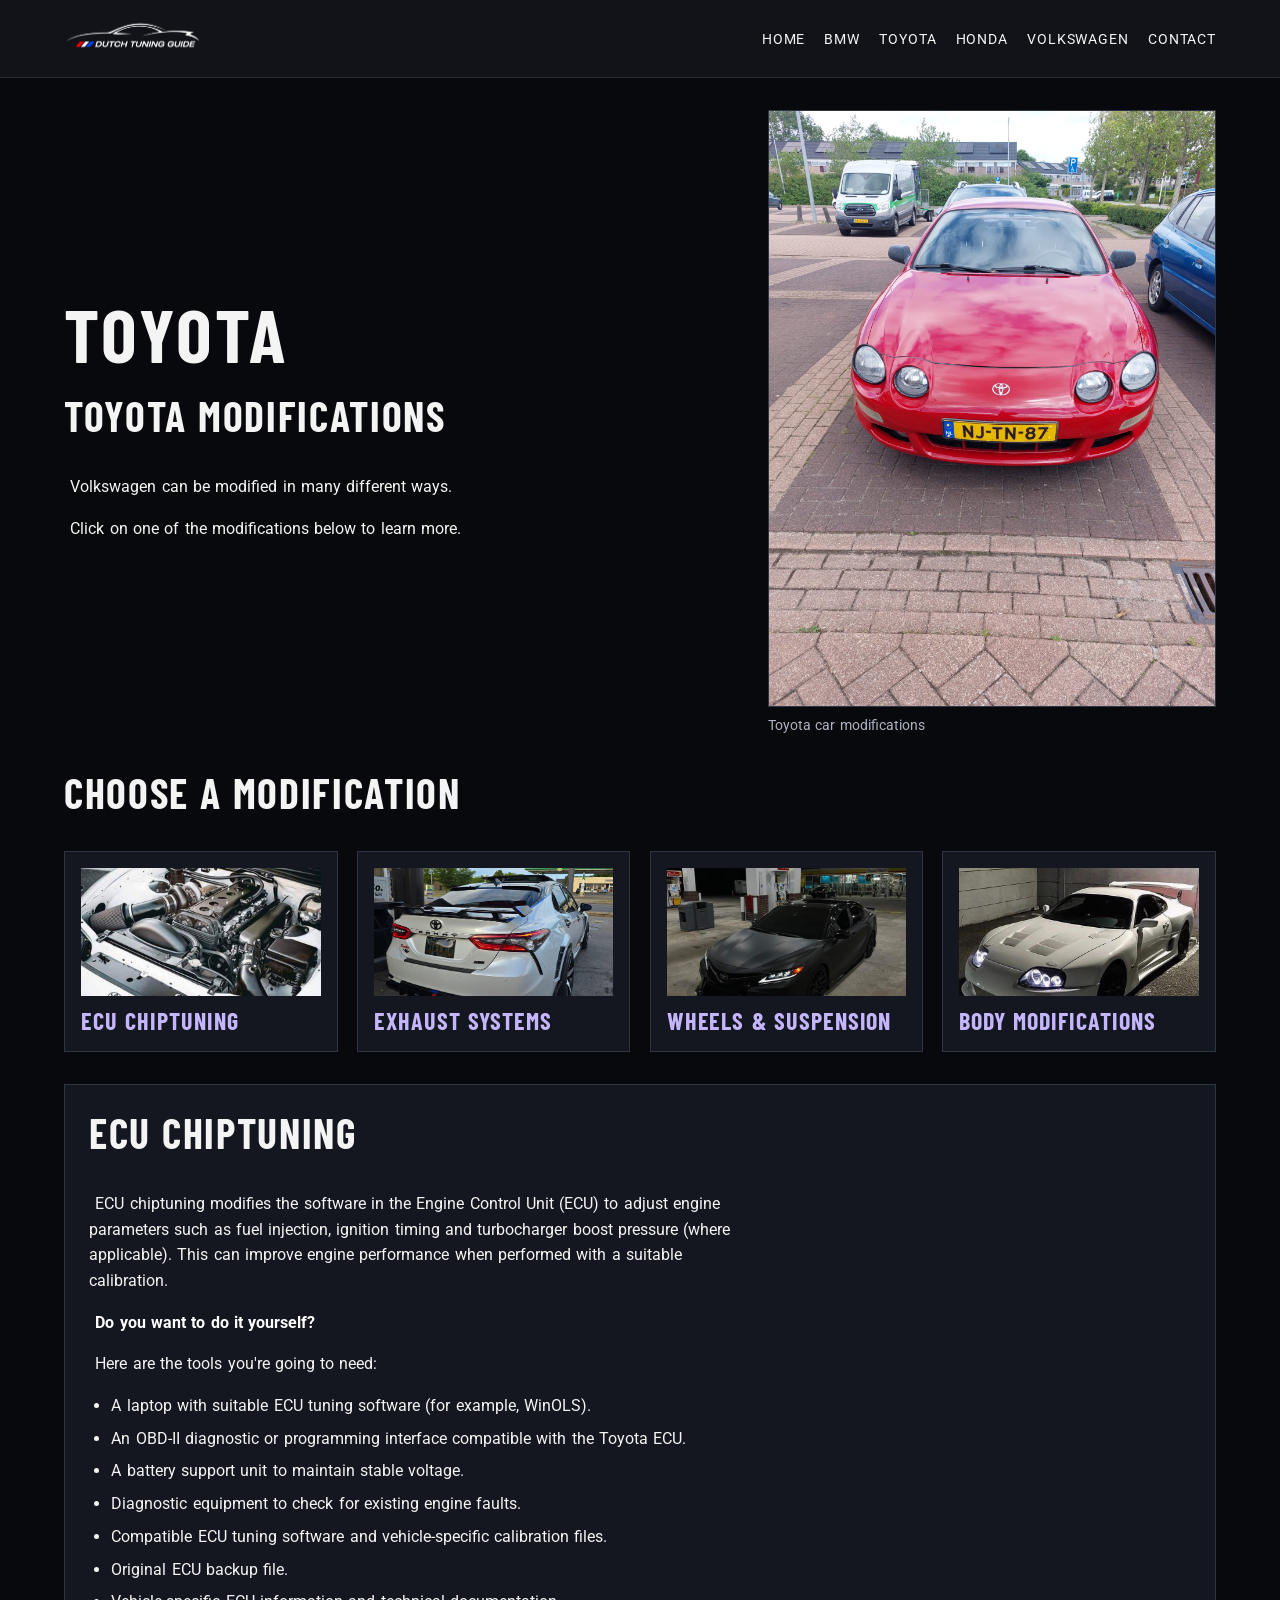
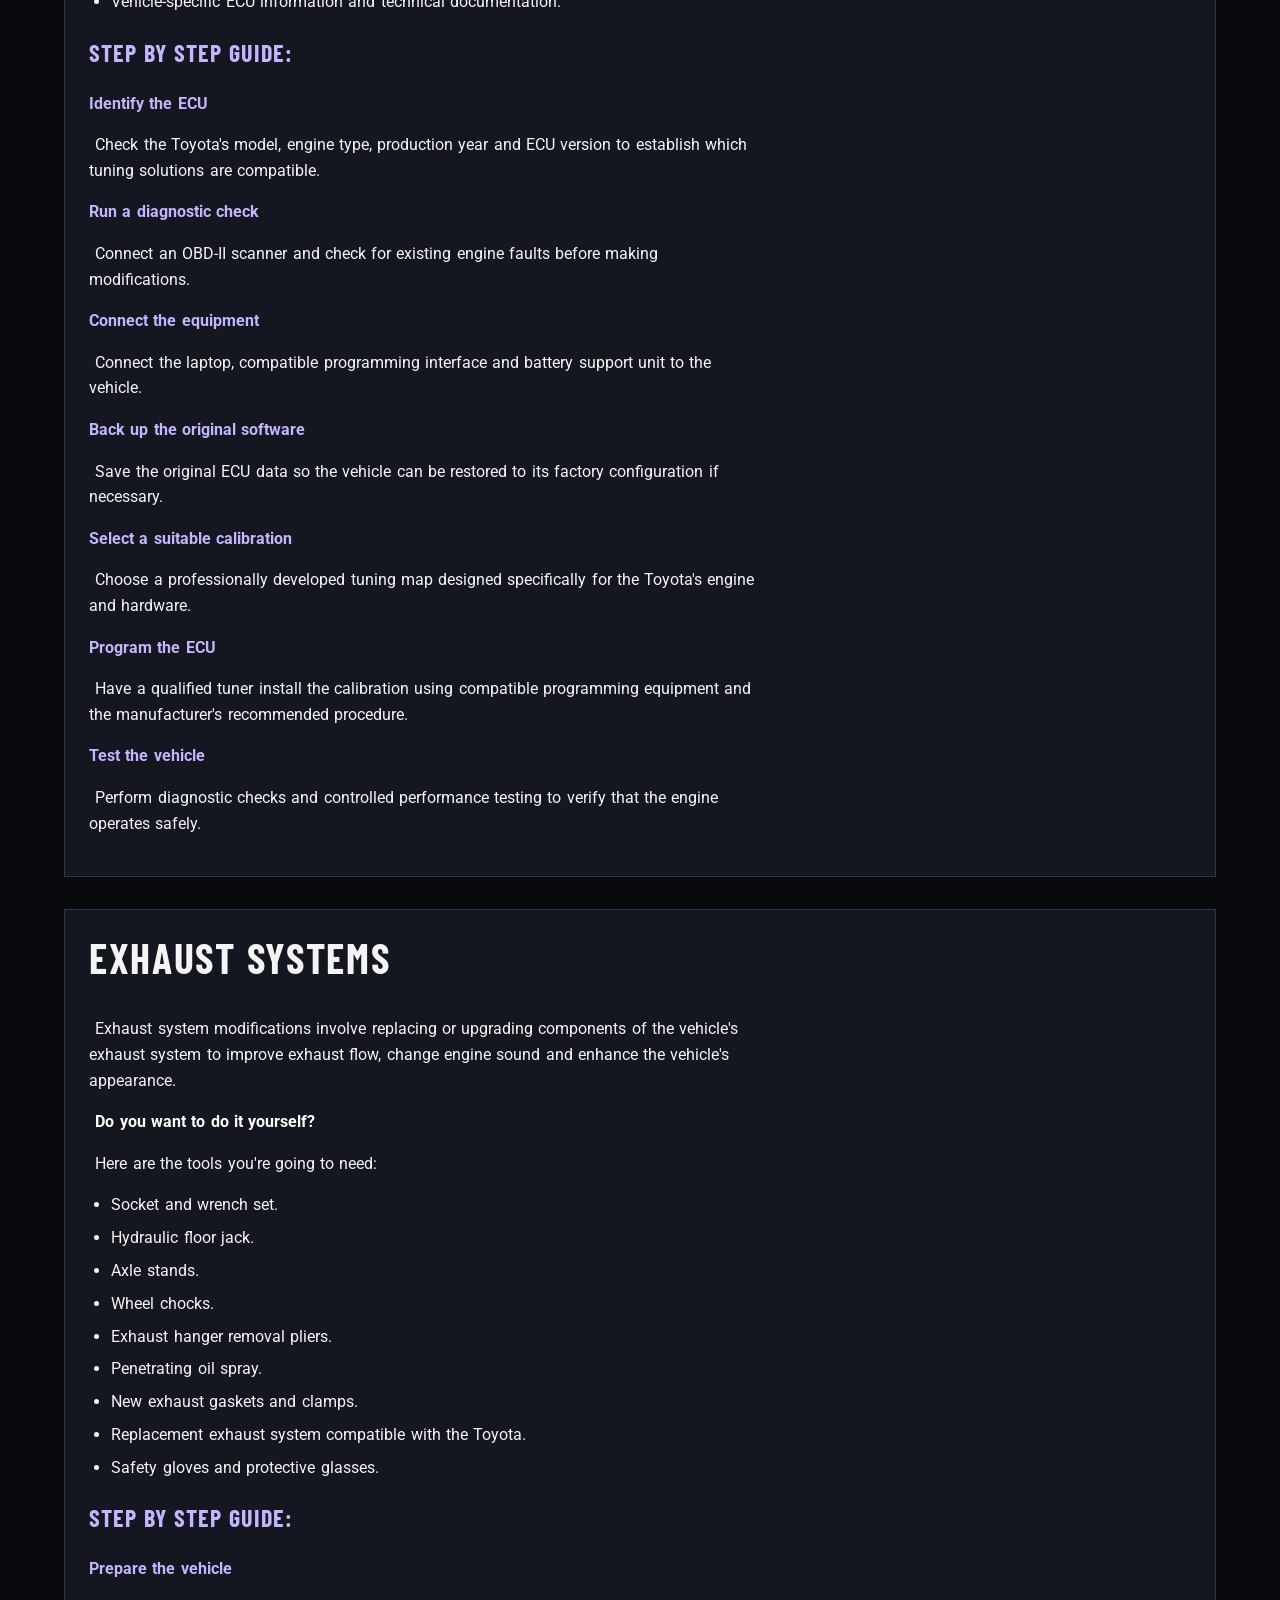
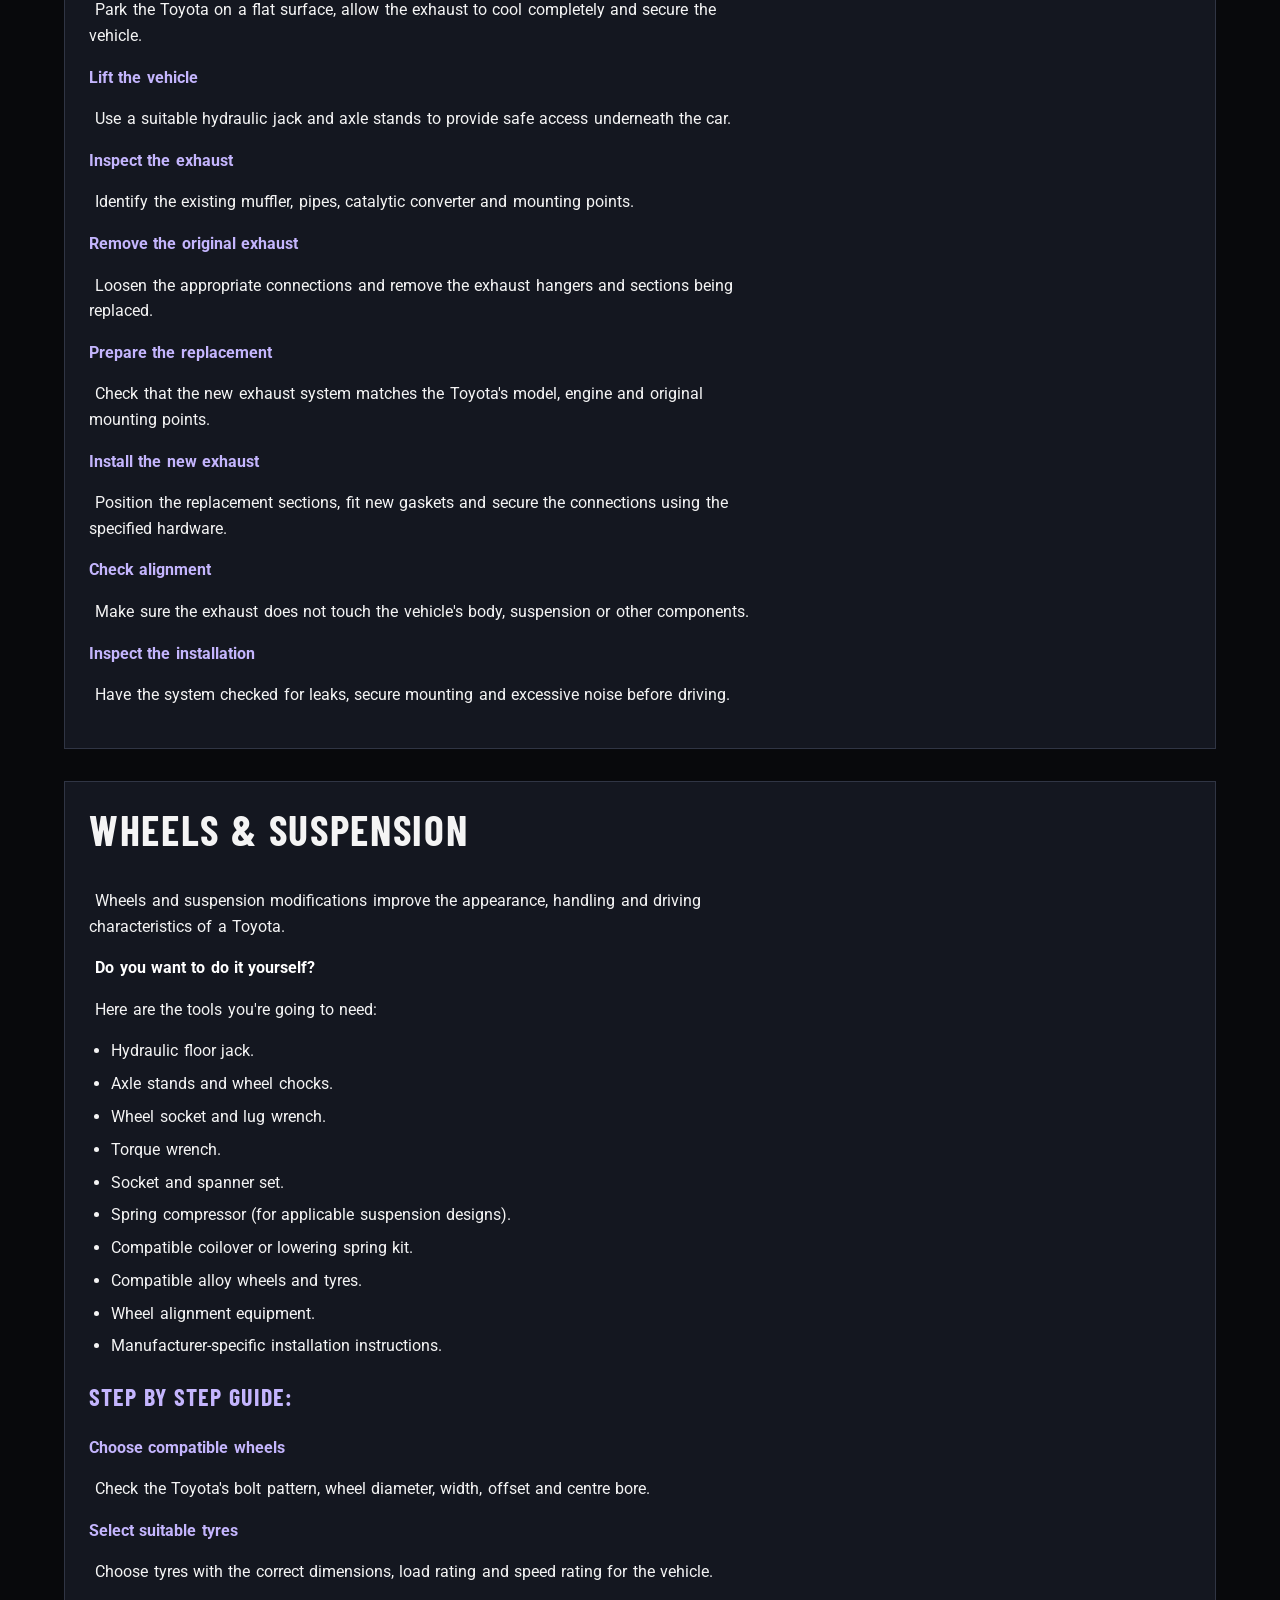
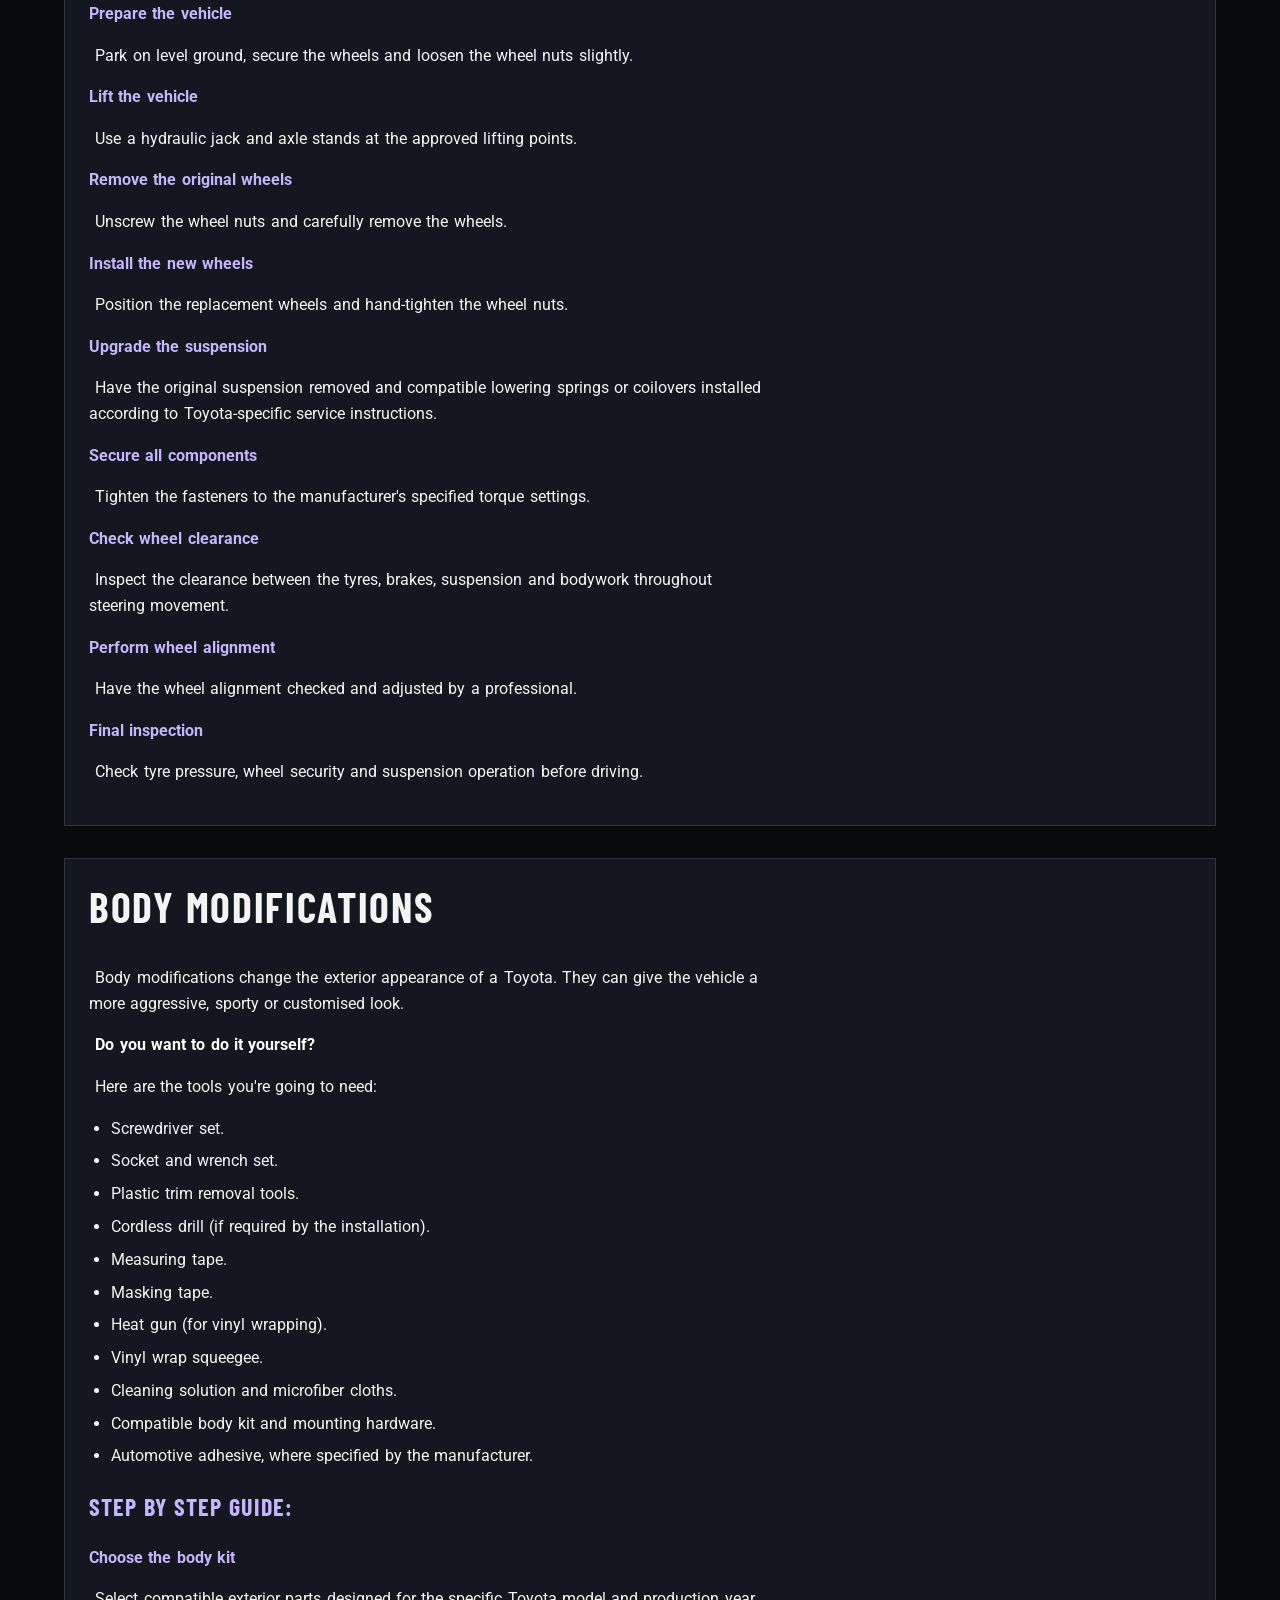
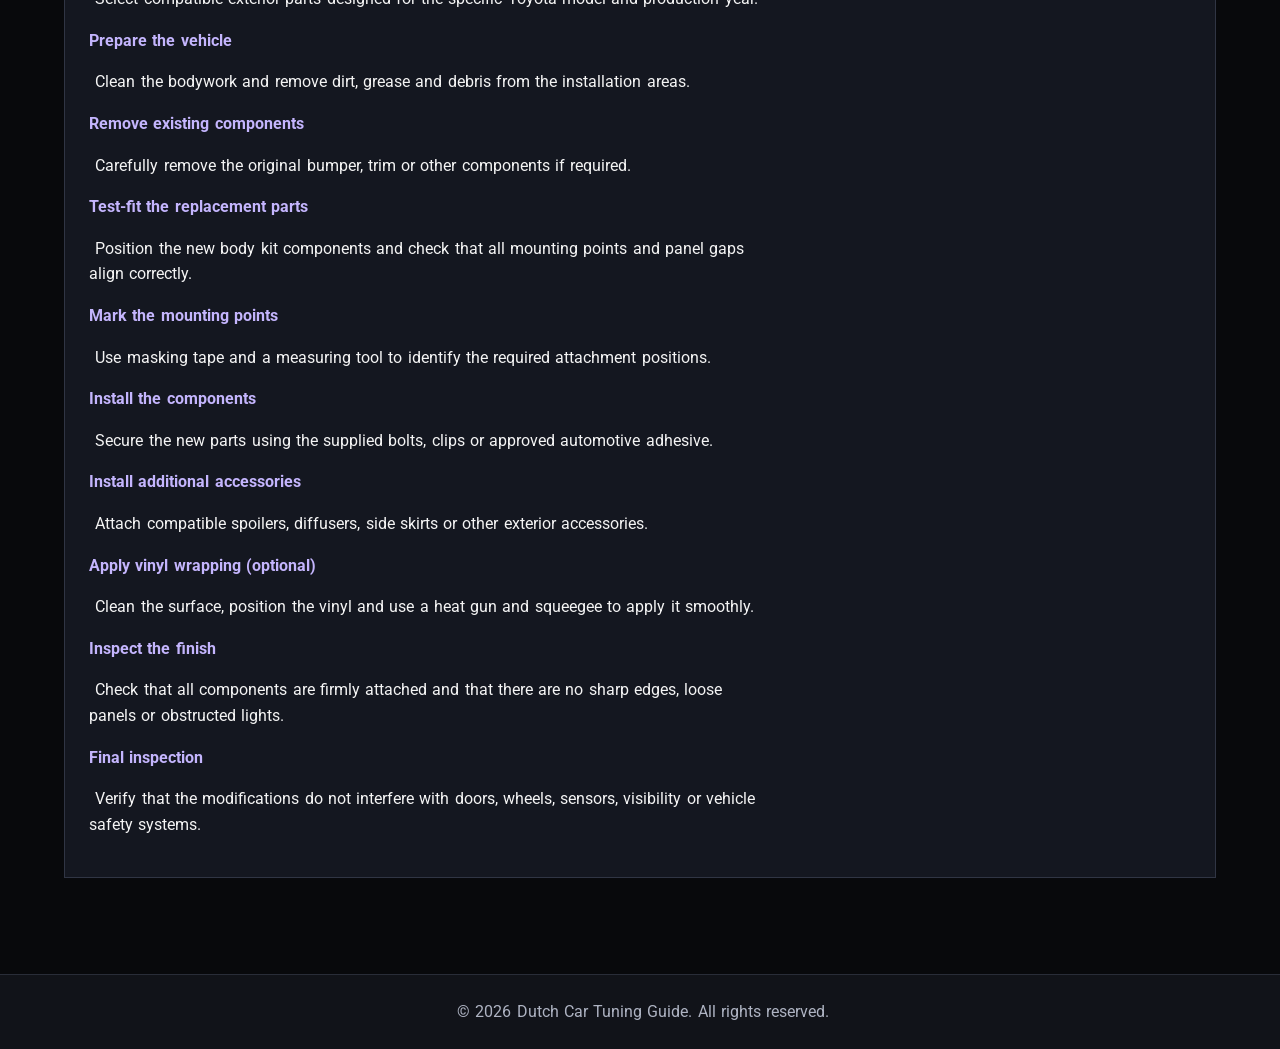
==== toyota.html @ 0b9dc0a2 "Initial commit" ====
<!DOCTYPE html>
<html lang="en">
<head>
    <meta charset="utf-8">
    <meta name="author" content="Victória Sousa">
    <meta name="description" content="Learn about car modifications, equipment and practical guides for modifying vehicles in the Netherlands.">
    <meta name="keywords" content="car tuning, Netherlands, BMW, modifications, exhaust">
    <meta name="viewport" content="width=device-width, initial-scale=1.0">
    <title>Toyota Modifications | Dutch Car Tuning Guide</title>
    <link rel="icon" href="img/logo.jpg.png" type="image/svg+xml">
    <link rel="stylesheet" type="text/css" href="css/style.css">
</head>
<body>

<header>
    <section class="site-header">
        <a href="index.html" aria-label="Dutch Car Tuning Guide home">
            <img class="logo" src="img/logo.jpg.png" alt="Dutch Car Tuning Guide logo" title="Dutch Car Tuning Guide logo">
        </a>
        <nav aria-label="Main navigation">
            <ul>
                <li><a href="index.html">Home</a></li>
                <li><a href="bmw.html">BMW</a></li>
                <li><a href="toyota.html">Toyota</a></li>
                <li><a href="honda.html">Honda</a></li>
                <li><a href="volkswagen.html">Volkswagen</a></li>
                <li><a href="contact.html">Contact</a></li>
            </ul>
        </nav>
    </section>
</header>

<main>

<section class="brand-intro">
    <article>
        <h1>Toyota</h1>
        <h2>Toyota Modifications</h2>
        <p>Volkswagen can be modified in many different ways.</p>
        <p>Click on one of the modifications below to learn more.</p>
    </article>
    <figure>
        <img src="img/toyota-first.jpg.jpeg" alt="Toyota modified car" title="Toyota modified car">
        <figcaption>Toyota car modifications</figcaption>
    </figure>
</section>
<section>
    <h2>Choose a modification</h2>
    <section class="mod-grid">
        <a class="mod-card" href="#ecu"><img src="img/toyota-hood.jpg.jpg" alt="ECU chiptuning equipment" title="ECU chiptuning"><h3>ECU Chiptuning</h3></a>
        <a class="mod-card" href="#exhaust"><img src="img/toyota-exhaust.jpg.jpg" alt="Car exhaust system" title="Exhaust system"><h3>Exhaust Systems</h3></a>
        <a class="mod-card" href="#wheels"><img src="img/toyoya-wheels.jpg.jpg" alt="Car wheels and suspension" title="Wheels and suspension"><h3>Wheels &amp; Suspension</h3></a>
        <a class="mod-card" href="#body"><img src="img/todyta-body.jpg.jpg" alt="Car body modification" title="Body modifications"><h3>Body Modifications</h3></a>
    </section>
</section>
<article class="content-panel" id="ecu">
<h2>ECU Chiptuning</h2>
<p>ECU chiptuning modifies the software in the Engine Control Unit (ECU) to adjust engine parameters such as fuel injection, ignition timing and turbocharger boost pressure (where applicable). This can improve engine performance when performed with a suitable calibration.</p>
<p><strong>Do you want to do it yourself?</strong></p>
<p>Here are the tools you're going to need:</p>
<ul><li>A laptop with suitable ECU tuning software (for example, WinOLS).</li><li>An OBD-II diagnostic or programming interface compatible with the Toyota ECU.</li><li>A battery support unit to maintain stable voltage.</li><li>Diagnostic equipment to check for existing engine faults.</li><li>Compatible ECU tuning software and vehicle-specific calibration files.</li><li>Original ECU backup file.</li><li>Vehicle-specific ECU information and technical documentation.</li></ul>
<h3>Step by step guide:</h3>
<ol class="steps"><li><strong>Identify the ECU</strong><p>Check the Toyota's model, engine type, production year and ECU version to establish which tuning solutions are compatible.</p></li><li><strong>Run a diagnostic check</strong><p>Connect an OBD-II scanner and check for existing engine faults before making modifications.</p></li><li><strong>Connect the equipment</strong><p>Connect the laptop, compatible programming interface and battery support unit to the vehicle.</p></li><li><strong>Back up the original software</strong><p>Save the original ECU data so the vehicle can be restored to its factory configuration if necessary.</p></li><li><strong>Select a suitable calibration</strong><p>Choose a professionally developed tuning map designed specifically for the Toyota's engine and hardware.</p></li><li><strong>Program the ECU</strong><p>Have a qualified tuner install the calibration using compatible programming equipment and the manufacturer's recommended procedure.</p></li><li><strong>Test the vehicle</strong><p>Perform diagnostic checks and controlled performance testing to verify that the engine operates safely.</p></li></ol>
</article><article class="content-panel" id="exhaust">
<h2>Exhaust Systems</h2>
<p>Exhaust system modifications involve replacing or upgrading components of the vehicle's exhaust system to improve exhaust flow, change engine sound and enhance the vehicle's appearance.</p>
<p><strong>Do you want to do it yourself?</strong></p>
<p>Here are the tools you're going to need:</p>
<ul><li>Socket and wrench set.</li><li>Hydraulic floor jack.</li><li>Axle stands.</li><li>Wheel chocks.</li><li>Exhaust hanger removal pliers.</li><li>Penetrating oil spray.</li><li>New exhaust gaskets and clamps.</li><li>Replacement exhaust system compatible with the Toyota.</li><li>Safety gloves and protective glasses.</li></ul>
<h3>Step by step guide:</h3>
<ol class="steps"><li><strong>Prepare the vehicle</strong><p>Park the Toyota on a flat surface, allow the exhaust to cool completely and secure the vehicle.</p></li><li><strong>Lift the vehicle</strong><p>Use a suitable hydraulic jack and axle stands to provide safe access underneath the car.</p></li><li><strong>Inspect the exhaust</strong><p>Identify the existing muffler, pipes, catalytic converter and mounting points.</p></li><li><strong>Remove the original exhaust</strong><p>Loosen the appropriate connections and remove the exhaust hangers and sections being replaced.</p></li><li><strong>Prepare the replacement</strong><p>Check that the new exhaust system matches the Toyota's model, engine and original mounting points.</p></li><li><strong>Install the new exhaust</strong><p>Position the replacement sections, fit new gaskets and secure the connections using the specified hardware.</p></li><li><strong>Check alignment</strong><p>Make sure the exhaust does not touch the vehicle's body, suspension or other components.</p></li><li><strong>Inspect the installation</strong><p>Have the system checked for leaks, secure mounting and excessive noise before driving.</p></li></ol>
</article><article class="content-panel" id="wheels">
<h2>Wheels &amp; Suspension</h2>
<p>Wheels and suspension modifications improve the appearance, handling and driving characteristics of a Toyota.</p>
<p><strong>Do you want to do it yourself?</strong></p>
<p>Here are the tools you're going to need:</p>
<ul><li>Hydraulic floor jack.</li><li>Axle stands and wheel chocks.</li><li>Wheel socket and lug wrench.</li><li>Torque wrench.</li><li>Socket and spanner set.</li><li>Spring compressor (for applicable suspension designs).</li><li>Compatible coilover or lowering spring kit.</li><li>Compatible alloy wheels and tyres.</li><li>Wheel alignment equipment.</li><li>Manufacturer-specific installation instructions.</li></ul>
<h3>Step by step guide:</h3>
<ol class="steps"><li><strong>Choose compatible wheels</strong><p>Check the Toyota's bolt pattern, wheel diameter, width, offset and centre bore.</p></li><li><strong>Select suitable tyres</strong><p>Choose tyres with the correct dimensions, load rating and speed rating for the vehicle.</p></li><li><strong>Prepare the vehicle</strong><p>Park on level ground, secure the wheels and loosen the wheel nuts slightly.</p></li><li><strong>Lift the vehicle</strong><p>Use a hydraulic jack and axle stands at the approved lifting points.</p></li><li><strong>Remove the original wheels</strong><p>Unscrew the wheel nuts and carefully remove the wheels.</p></li><li><strong>Install the new wheels</strong><p>Position the replacement wheels and hand-tighten the wheel nuts.</p></li><li><strong>Upgrade the suspension</strong><p>Have the original suspension removed and compatible lowering springs or coilovers installed according to Toyota-specific service instructions.</p></li><li><strong>Secure all components</strong><p>Tighten the fasteners to the manufacturer's specified torque settings.</p></li><li><strong>Check wheel clearance</strong><p>Inspect the clearance between the tyres, brakes, suspension and bodywork throughout steering movement.</p></li><li><strong>Perform wheel alignment</strong><p>Have the wheel alignment checked and adjusted by a professional.</p></li><li><strong>Final inspection</strong><p>Check tyre pressure, wheel security and suspension operation before driving.</p></li></ol>
</article><article class="content-panel" id="body">
<h2>Body Modifications</h2>
<p>Body modifications change the exterior appearance of a Toyota. They can give the vehicle a more aggressive, sporty or customised look.</p>
<p><strong>Do you want to do it yourself?</strong></p>
<p>Here are the tools you're going to need:</p>
<ul><li>Screwdriver set.</li><li>Socket and wrench set.</li><li>Plastic trim removal tools.</li><li>Cordless drill (if required by the installation).</li><li>Measuring tape.</li><li>Masking tape.</li><li>Heat gun (for vinyl wrapping).</li><li>Vinyl wrap squeegee.</li><li>Cleaning solution and microfiber cloths.</li><li>Compatible body kit and mounting hardware.</li><li>Automotive adhesive, where specified by the manufacturer.</li></ul>
<h3>Step by step guide:</h3>
<ol class="steps"><li><strong>Choose the body kit</strong><p>Select compatible exterior parts designed for the specific Toyota model and production year.</p></li><li><strong>Prepare the vehicle</strong><p>Clean the bodywork and remove dirt, grease and debris from the installation areas.</p></li><li><strong>Remove existing components</strong><p>Carefully remove the original bumper, trim or other components if required.</p></li><li><strong>Test-fit the replacement parts</strong><p>Position the new body kit components and check that all mounting points and panel gaps align correctly.</p></li><li><strong>Mark the mounting points</strong><p>Use masking tape and a measuring tool to identify the required attachment positions.</p></li><li><strong>Install the components</strong><p>Secure the new parts using the supplied bolts, clips or approved automotive adhesive.</p></li><li><strong>Install additional accessories</strong><p>Attach compatible spoilers, diffusers, side skirts or other exterior accessories.</p></li><li><strong>Apply vinyl wrapping (optional)</strong><p>Clean the surface, position the vinyl and use a heat gun and squeegee to apply it smoothly.</p></li><li><strong>Inspect the finish</strong><p>Check that all components are firmly attached and that there are no sharp edges, loose panels or obstructed lights.</p></li><li><strong>Final inspection</strong><p>Verify that the modifications do not interfere with doors, wheels, sensors, visibility or vehicle safety systems.</p></li></ol>
</article>
</main>
<footer>
    <p>© 2026 Dutch Car Tuning Guide. All rights reserved.</p>
</footer>

</body>
</html>
---- css/style.css ----
@import url('https://fonts.googleapis.com/css2?family=Barlow+Condensed:wght@500;600;700;800&family=Roboto:wght@400;500;700&display=swap');

/* Main site styles: dark automotive theme inspired by the Figma design */
* {
    box-sizing: border-box;
}

html {
    scroll-behavior: smooth;
}

body {
    margin: 0;
    background-color: #08090c;
    color: #f4f4f4;
    font-family: 'Roboto', sans-serif;
    font-size: 1rem;
    line-height: 1.6;
    word-spacing: 0.08em;
}

header {
    position: relative;
    z-index: 2;
    background-color: #111319;
    border-bottom-color: #292d38;
    border-bottom-style: solid;
    border-bottom-width: 1px;
    padding: 1rem 5%;
}

.site-header {
    display: flex;
    align-items: center;
    justify-content: space-between;
    gap: 1.5rem;
}

.logo {
    width: 8.5rem;
    height: auto;
    display: block;
}

nav ul {
    display: flex;
    flex-wrap: wrap;
    justify-content: flex-end;
    gap: 1.2rem;
    list-style: none;
    margin: 0;
    padding: 0;
}

nav a {
    color: #f4f4f4;
    text-decoration: none;
    font-size: 0.9rem;
    letter-spacing: 0.06em;
    text-transform: uppercase;
}

nav a:hover {
    color: #a78bfa;
}

nav a:visited {
    color: #c4b5fd;
}

main {
    width: min(1180px, 90%);
    margin: 0 auto;
    padding: 2rem 0 4rem;
}

h1, h2, h3 {
    font-family: 'Barlow Condensed', sans-serif;
    line-height: 1.15;
    letter-spacing: 0.04em;
    text-transform: uppercase;
}

h1 {
    font-size: clamp(2.5rem, 6vw, 4.7rem);
    margin: 0 0 1rem;
}

h2 {
    font-size: clamp(1.8rem, 4vw, 2.6rem);
    margin-top: 0;
}

h3 {
    font-size: 1.5rem;
    color: #c4b5fd;
}

p {
    max-width: 75ch;
    text-indent: 0.4rem;
}

strong {
    color: #ffffff;
}

em {
    color: #c4b5fd;
}

a {
    color: #c4b5fd;
}

a:hover {
    color: #ffffff;
}

a:visited {
    color: #a78bfa;
}

.hero {
    position: relative;
    min-height: 27rem;
    display: flex;
    align-items: center;
    overflow: hidden;
    border: 1px solid #292d38;
    background: #151821;
    margin-bottom: 3rem;
}

.hero img {
    position: absolute;
    inset: 0;
    width: 100%;
    height: 100%;
    object-fit: cover;
    opacity: 0.55;
}

.hero article {
    position: relative;
    z-index: 1;
    padding: 3rem;
    max-width: 42rem;
}

.hero p {
    font-size: 1.15rem;
    line-height: 1.7;
}

.brand-grid, .mod-grid {
    display: grid;
    grid-template-columns: repeat(4, minmax(0, 1fr));
    gap: 1.2rem;
}

.brand-card, .mod-card, .content-panel {
    background-color: #141720;
    border: 1px solid #303544;
    padding: 1rem;
}

.brand-card {
    text-align: center;
    text-decoration: none;
    color: #f4f4f4;
}

.brand-card img {
    width: 80%;
    height: 160px;
    object-fit: contain;
    display: block;
    margin: 0 auto;
}

.brand-card h3 {
    margin: 0.3rem 0;
}

.brand-card:hover, .mod-card:hover {
    border-color: #a78bfa;
    transform: translateY(-3px);
}

.brand-intro {
    display: grid;
    grid-template-columns: minmax(0, 1.2fr) minmax(15rem, 0.8fr);
    gap: 2rem;
    align-items: center;
    margin-bottom: 2rem;
}

.brand-intro figure {
    margin: 0;
}

.brand-intro img {
    width: 100%;
    display: block;
    border: 1px solid #303544;
}

figcaption {
    color: #aeb3c2;
    font-size: 0.85rem;
    padding-top: 0.5rem;
}

.mod-card {
    display: block;
    color: #f4f4f4;
    text-decoration: none;
    min-height: 9rem;
}

.mod-card img {
    width: 100%;
    height: 8rem;
    object-fit: cover;
    display: block;
    margin-bottom: 0.7rem;
}

.mod-card h3 {
    margin: 0;
}

.content-panel {
    margin: 2rem 0;
    padding: 1.5rem;
    scroll-margin-top: 1rem;
}

.content-panel ul {
    padding-left: 1.4rem;
}

.content-panel li {
    margin: 0.45rem 0;
}

.steps {
    counter-reset: step;
    list-style: none;
    padding: 0;
}

.steps li {
    counter-increment: step;
    margin: 1rem 0;
}

.steps li strong {
    display: block;
    color: #c4b5fd;
}

aside {
    float: right;
    width: 28%;
    margin: 0 0 1rem 1.5rem;
    padding: 1rem;
    background: #1b1f2a;
    border-left: 3px solid #a78bfa;
}

.contact-layout {
    display: grid;
    grid-template-columns: 1fr 1.2fr;
    gap: 2rem;
}

form {
    background: #141720;
    border: 1px solid #303544;
    padding: 1.5rem;
}

fieldset {
    border: 1px solid #454b5d;
    padding: 1rem;
}

legend {
    color: #c4b5fd;
    font-family: 'Barlow Condensed', sans-serif;
    font-size: 1.4rem;
    text-transform: uppercase;
}

label {
    display: block;
    margin: 1rem 0 0.35rem;
}

input, select, textarea {
    width: 100%;
    padding: 0.8rem;
    color: #f4f4f4;
    background: #090b10;
    border: 1px solid #454b5d;
    font: inherit;
}

input:focus, select:focus, textarea:focus {
    outline: 2px solid #a78bfa;
}

textarea {
    min-height: 9rem;
    resize: vertical;
}

input[type="submit"] {
    width: auto;
    margin-top: 1.2rem;
    padding: 0.85rem 2rem;
    background: #8b5cf6;
    border: 0;
    color: #ffffff;
    font-weight: 700;
    text-transform: uppercase;
    letter-spacing: 0.08em;
    cursor: pointer;
}

input[type="submit"]:hover {
    background: #6d42cb;
}

footer {
    background: #111319;
    border-top: 1px solid #292d38;
    padding: 1.5rem 5%;
    color: #aeb3c2;
    text-align: center;
}

footer p {
    margin: 0 auto;
}

.cookie-message {
    position: fixed;
    z-index: 10;
    right: 1rem;
    bottom: 1rem;
    max-width: 20rem;
    padding: 0.8rem 1rem;
    background: #292d38;
    border: 1px solid #a78bfa;
    color: #ffffff;
    font-size: 0.8rem;
}

@media screen and (max-width: 768px) {
    header {
        padding: 1rem 5%;
    }

    .site-header {
        flex-direction: column;
        align-items: flex-start;
    }

    nav ul {
        justify-content: flex-start;
        gap: 0.7rem 1rem;
    }

    nav a {
        font-size: 0.78rem;
    }

    main {
        width: 90%;
        padding-top: 1.2rem;
    }

    .hero {
        min-height: 22rem;
    }

    .hero article {
        padding: 1.5rem;
    }

    .brand-grid, .mod-grid {
        grid-template-columns: repeat(2, minmax(0, 1fr));
    }

    .brand-intro, .contact-layout {
        grid-template-columns: 1fr;
    }

    aside {
        float: none;
        width: 100%;
        margin: 1rem 0;
    }
}

@media screen and (min-width: 769px) {
    .brand-card img {
        aspect-ratio: 5 / 3;
    }
}
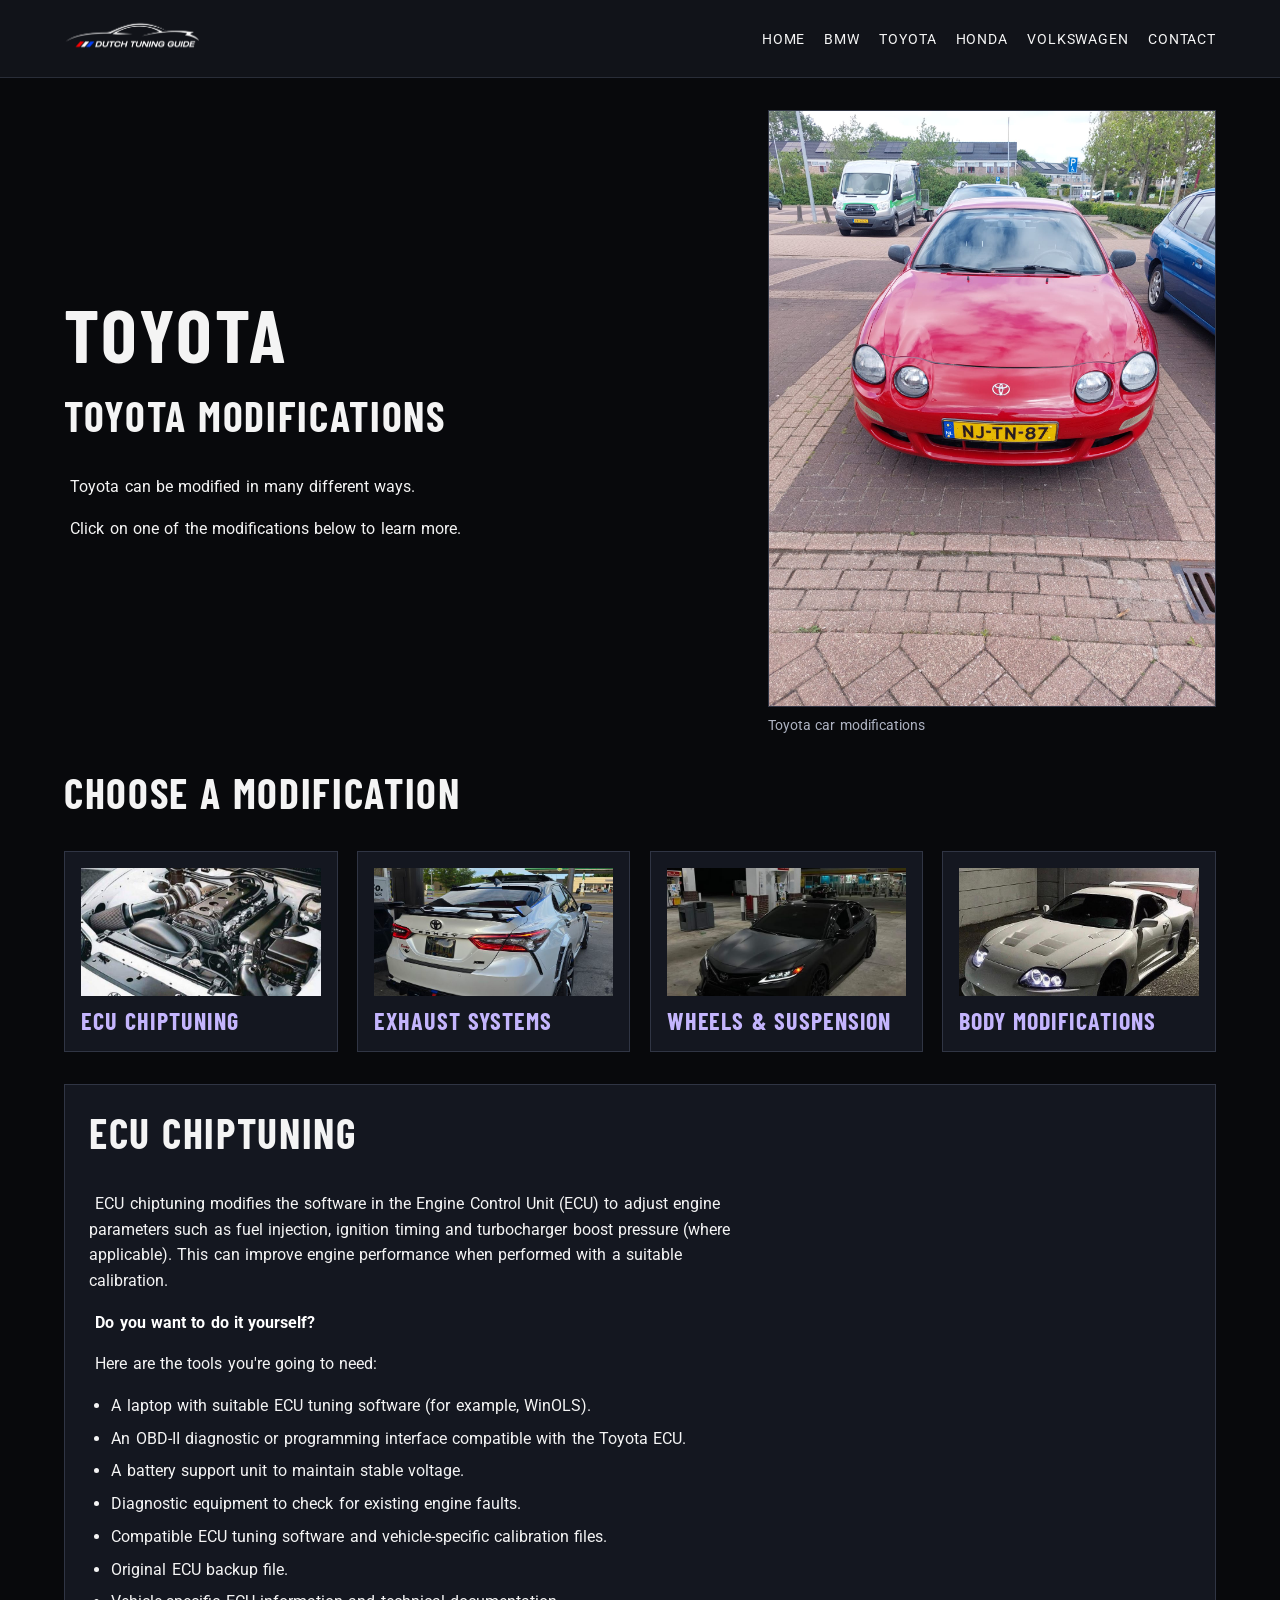
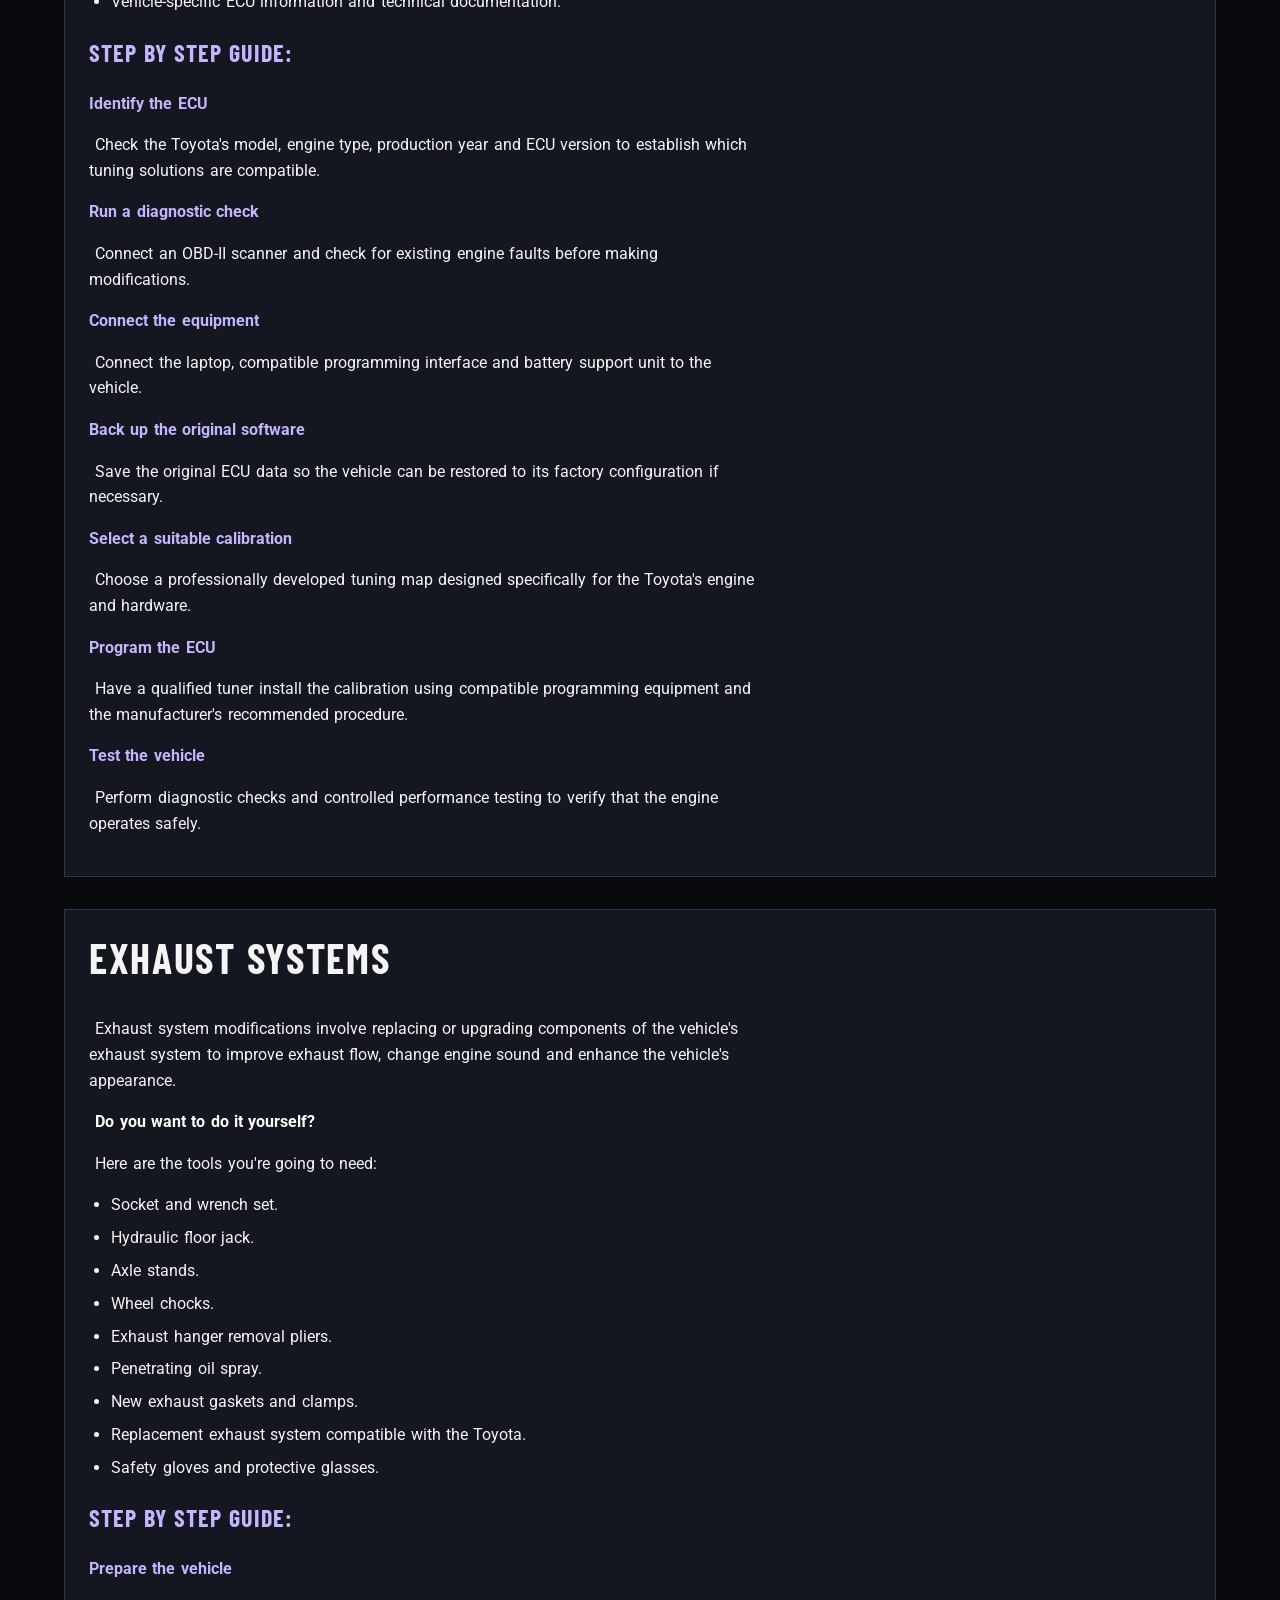
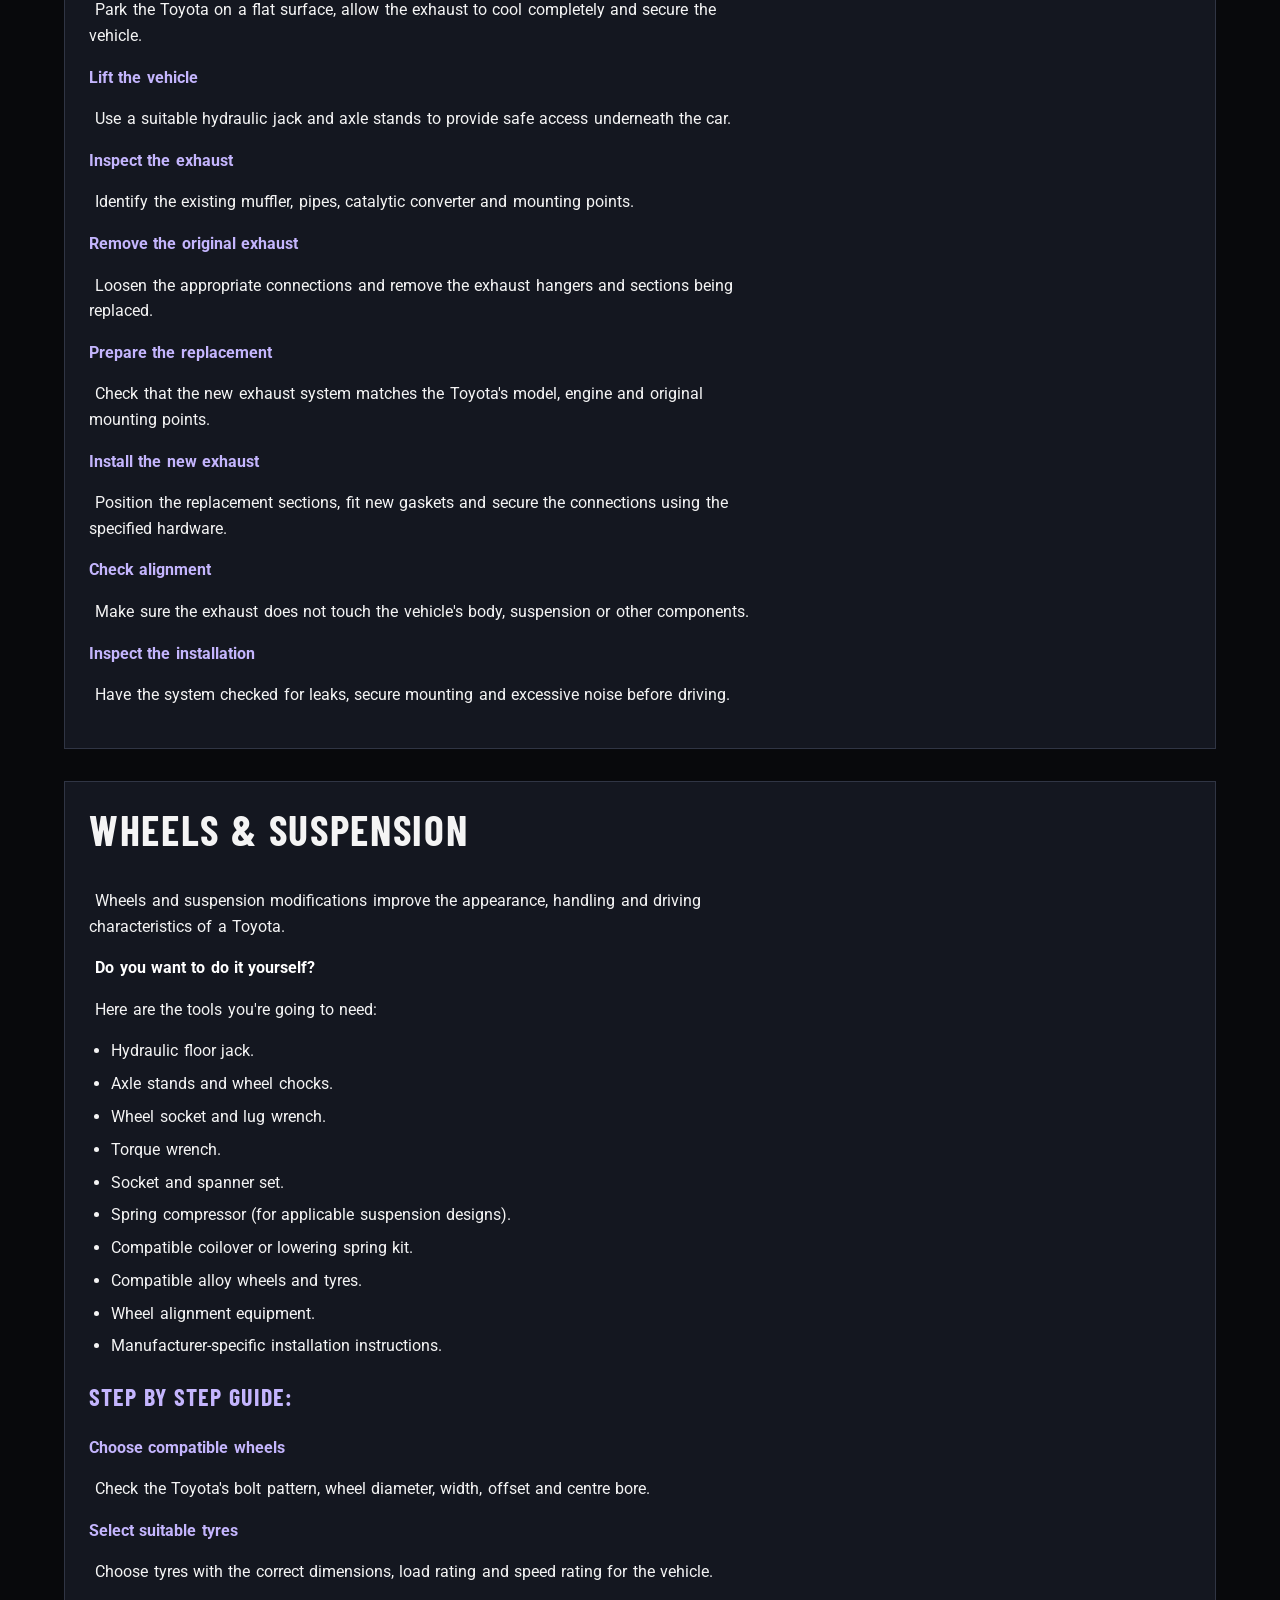
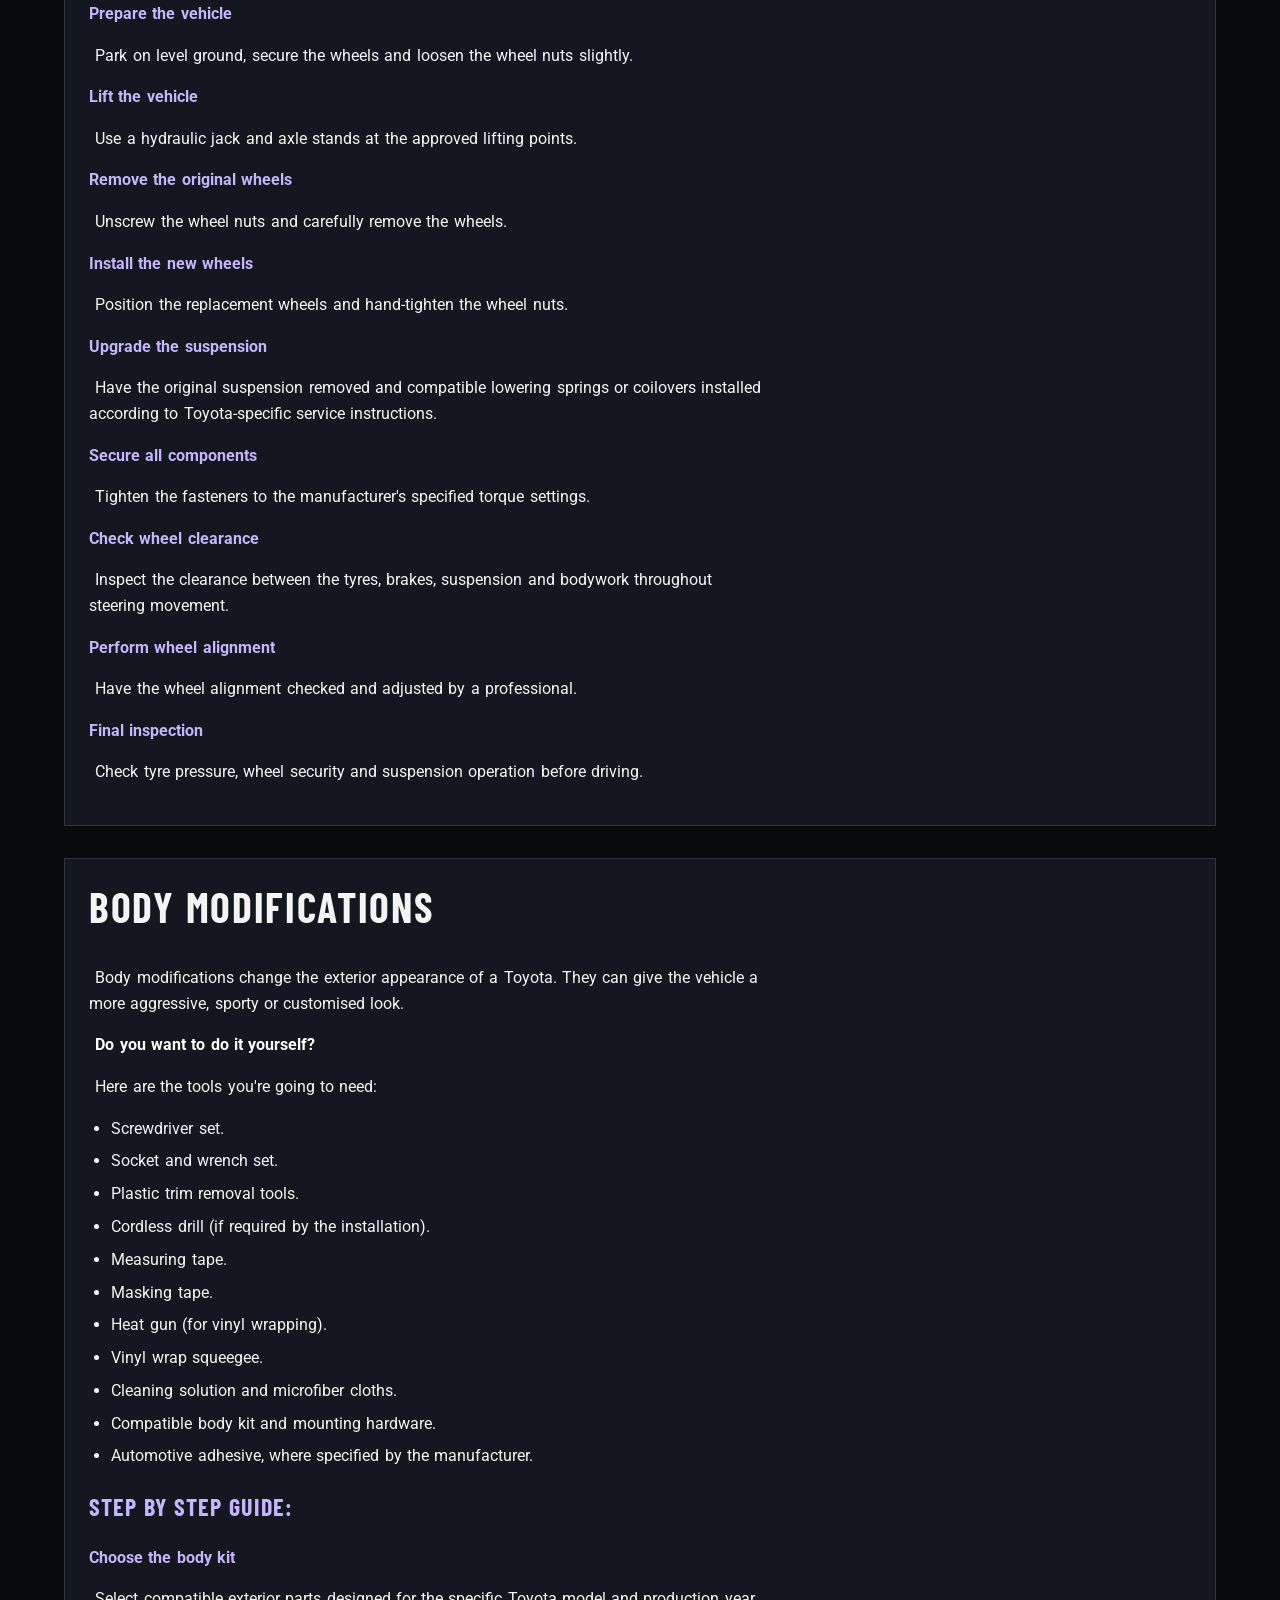
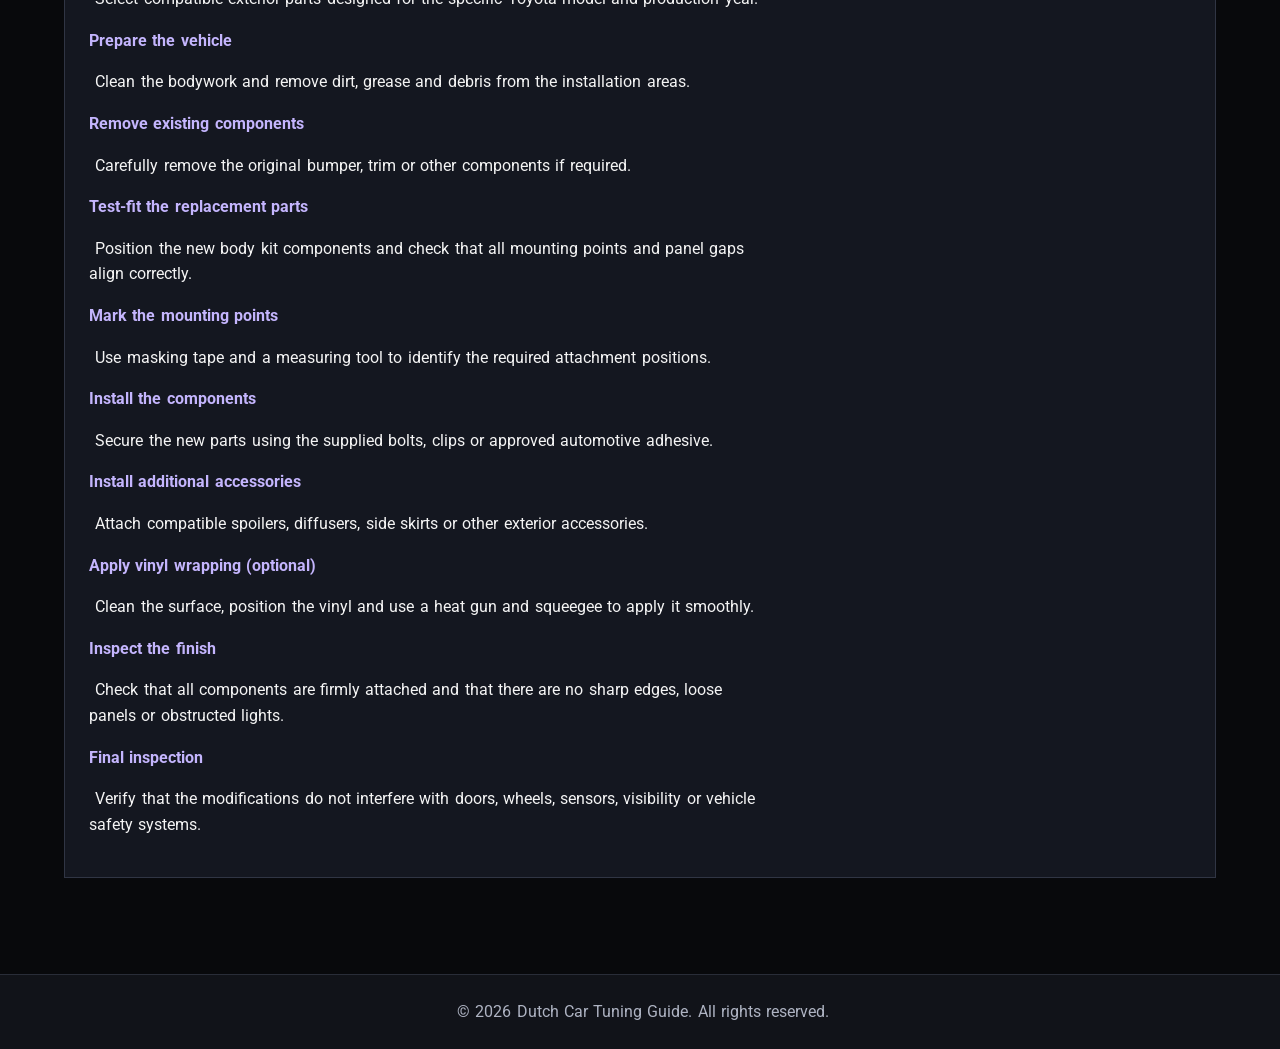
==== commit 8dfa9882: "Updated website" ====
--- a/toyota.html
+++ b/toyota.html
@@ -36,7 +36,7 @@
     <article>
         <h1>Toyota</h1>
         <h2>Toyota Modifications</h2>
-        <p>Volkswagen can be modified in many different ways.</p>
+        <p>Toyota can be modified in many different ways.</p>
         <p>Click on one of the modifications below to learn more.</p>
     </article>
     <figure>
